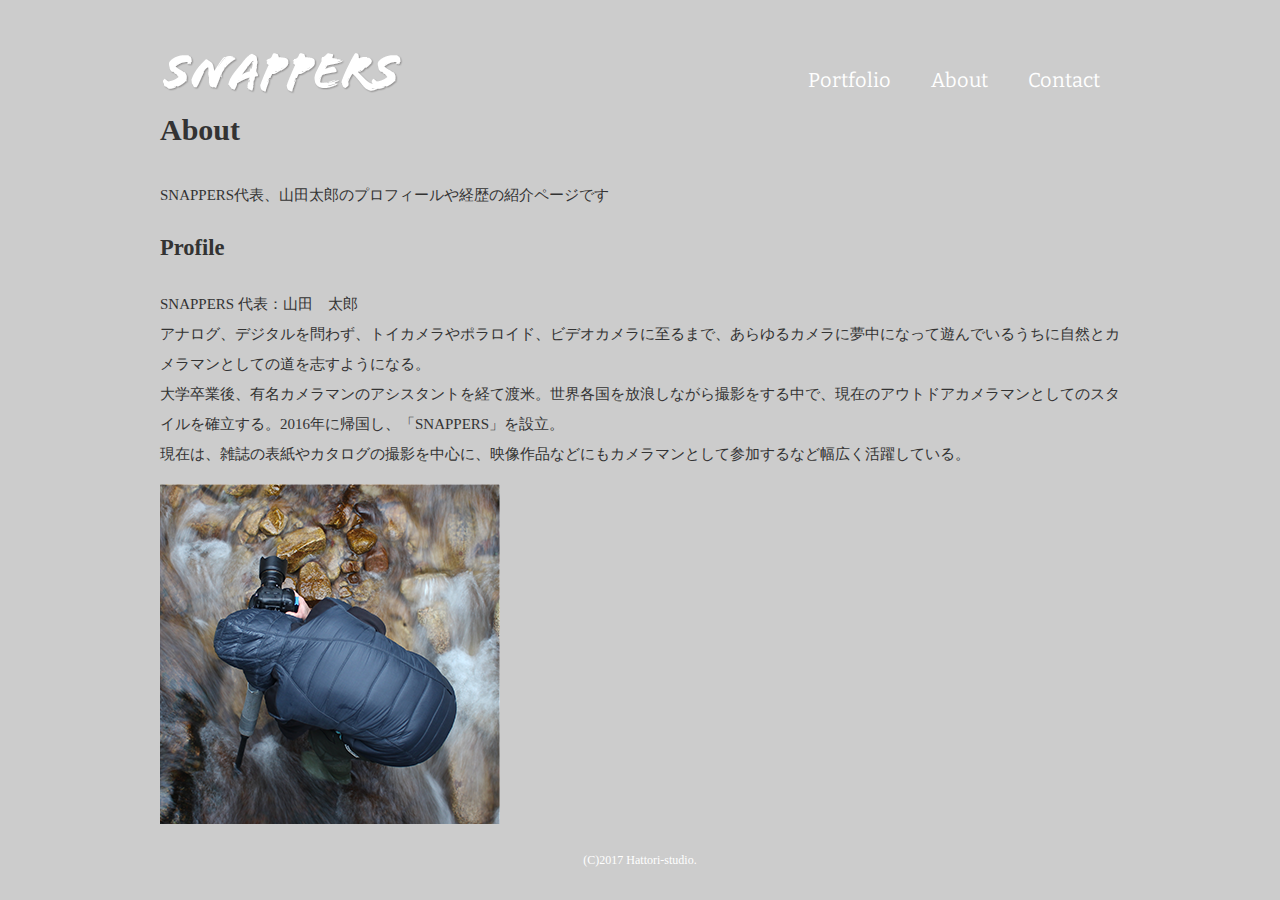
==== about.html @ 91633f19 "aboutページを追加し、見出し・プロフィールセクションを作成" ====
<!DOCTYPE html>
<html>  
<head>
<meta charset="UTF-8">
<title>About｜風景写真家「SNAPPERS」</title>
<link href="https://fonts.googleapis.com/css?family=Bitter:400,700&display=swap" rel="stylesheet">
<link href="css/style.css" rel="stylesheet">
</head>
    
<body id="about">
  <!-- headerの始まり -->
  <header>
    <div class="logo">
      <a href="index.html"><img src="images/logo.png" alt="SNAPPERS"></a>
    </div>
    <nav>
      <ul class="global-nav">
        <li><a href="portfolio.html">Portfolio</a></li>
        <li><a href="about.html">About</a></li>
        <li><a href="contact.html">Contact</a></li>
      </ul>
    </nav>
  </header>
  <!-- headerの終わり -->
  
  <!-- wrapの始まり -->
  <div id="wrap">
    <div class="content">
      <div class="main-center">
        <h1>About</h1>
        <p>SNAPPERS代表、山田太郎のプロフィールや経歴の紹介ページです</p>
        <section class="profile clearfix">
          <div class="profile-txt">
            <h2 class="icon">Profile</h2>
            <p><span>SNAPPERS 代表：山田　太郎</span><br>アナログ、デジタルを問わず、トイカメラやポラロイド、ビデオカメラに至るまで、あらゆるカメラに夢中になって遊んでいるうちに自然とカメラマンとしての道を志すようになる。<br>大学卒業後、有名カメラマンのアシスタントを経て渡米。世界各国を放浪しながら撮影をする中で、現在のアウトドアカメラマンとしてのスタイルを確立する。2016年に帰国し、「SNAPPERS」を設立。<br>現在は、雑誌の表紙やカタログの撮影を中心に、映像作品などにもカメラマンとして参加するなど幅広く活躍している。</p>
            <img src="images/about-profile.png" alt="山田太郎プロフィール画像" class="profile-image">
          </div>
        </section>
      </div>
    </div>
  </div>
  <!-- wrapの終わり-->
  
  <!-- footerの始まり -->
  <footer>
    <small>(C)2017 Hattori-studio.</small>
  </footer>
  <!-- footerの終わり -->
</body>

</html>
---- css/style.css ----
@charset "utf-8";

body {
  margin: 0;
  padding: 0;
  background-color: #cccccc;
  color: #333333;
  font-size: 15px;
  line-height: 2;
}
  
p,h1,h2,h3,h4,h5,h6 {
  margin-top: 0;
}

img {
  vertical-align: bottom;
}

ul {
  margin: 0;
  padding: 0;
}

a {
  color: #3583aa;
  text-decoration: none;
}

a:visited {
  color: #788d98
}

a:hover {
  text-decoration: underline
}

header {
  width: 960px;
  height: 100px;
  margin: 0 auto;  
}

.logo {
  float: left;
  margin-top: 50px;
}

.global-nav {
  float: right;
  margin-top: 60px;
}

.global-nav li {
  float: left;
  margin: 0 20px;
  font-size: 20px;
  list-style: none;
  font-family: 'Bitter', serif;
}

.global-nav li a {
  color: #ffffff;
}

.global-nav li a:hover {
  border-bottom: 2px solid #ffffff;
  padding-bottom: 3px;
  text-decoration: none;
}

#wrap {
  clear: both;
}

.content {
  width: 960px;
  margin: 0 auto;
}

footer {
  text-align: center;
  color: #ffffff;
  padding: 20px 0;
}

footer small {
  font-size: 12px;
}

#index h1 {
  font-size: 100px;
  line-height: 1;
  color: #ffffff;
  font-family: "Bitter", serif;
  margin-bottom: 50px;
}

#index .content {
  margin-top: 150px;
}

#index p {
  font-size: 16px;
  color: #ffffff;
}

.btn a {
  background-color: #009cd3;
  color: #ffffff;
  font-size: 20px;
  font-family: "Bitter", sefif;
  width: 185px;
  display: block;
  text-align: center;
  line-height: 50px;
  margin-top: 20px;
  border-radius: 5px;
  border: 3px solid #009cd3;
}

.btn a:hover {
  text-decoration: none;
  background-color: #ffffff;
  color: #009cd3
}

#index footer {
  width: 960px;
  text-align: left;
  margin-top: 150px auto 0 auto;
}

#index {
  background-image: url(../images/bg-index.jpg);
  background-repeat: no-repeat;
  background-position: center center;
  background-attachment: fixed;
  background-size: cover;
  
}
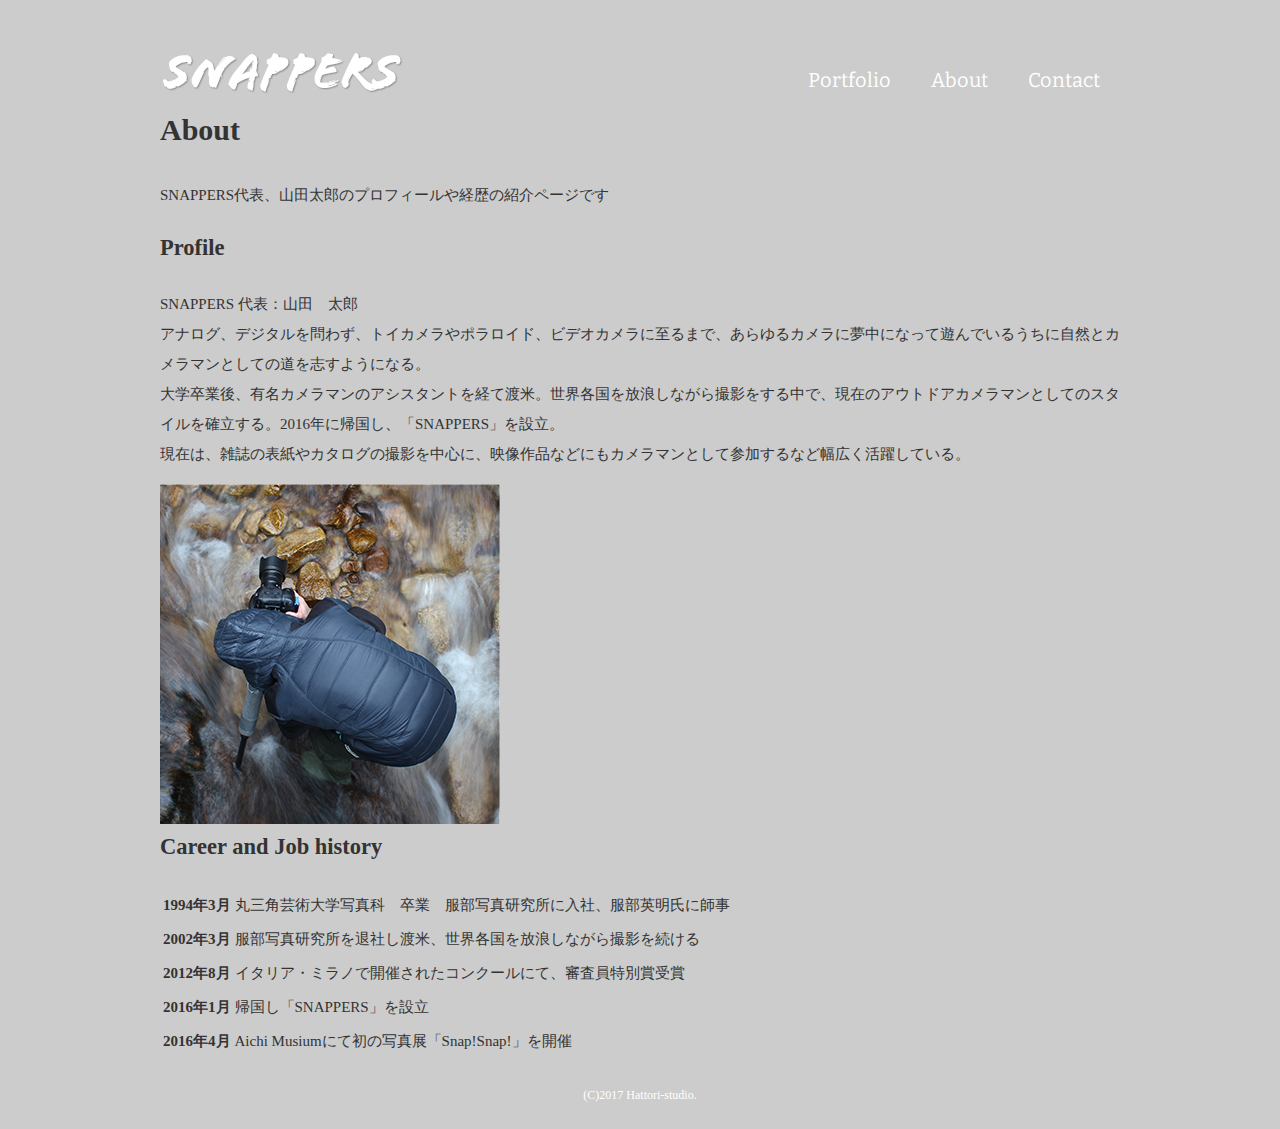
==== commit 611aaf8d: "表を追加" ====
--- a/about.html
+++ b/about.html
@@ -33,8 +33,33 @@
           <div class="profile-txt">
             <h2 class="icon">Profile</h2>
             <p><span>SNAPPERS 代表：山田　太郎</span><br>アナログ、デジタルを問わず、トイカメラやポラロイド、ビデオカメラに至るまで、あらゆるカメラに夢中になって遊んでいるうちに自然とカメラマンとしての道を志すようになる。<br>大学卒業後、有名カメラマンのアシスタントを経て渡米。世界各国を放浪しながら撮影をする中で、現在のアウトドアカメラマンとしてのスタイルを確立する。2016年に帰国し、「SNAPPERS」を設立。<br>現在は、雑誌の表紙やカタログの撮影を中心に、映像作品などにもカメラマンとして参加するなど幅広く活躍している。</p>
-            <img src="images/about-profile.png" alt="山田太郎プロフィール画像" class="profile-image">
           </div>
+          <img src="images/about-profile.png" alt="山田太郎プロフィール画像" class="profile-image">
+        </section>
+        <section class="career">
+          <h2 class="icon">Career and Job history</h2>
+          <table>
+            <tr>
+              <th>1994年3月</th>
+              <td>丸三角芸術大学写真科　卒業　服部写真研究所に入社、服部英明氏に師事</td>
+            </tr>
+            <tr>
+              <th>2002年3月</th>
+              <td>服部写真研究所を退社し渡米、世界各国を放浪しながら撮影を続ける</td>
+            </tr>
+            <tr>
+              <th>2012年8月</th>
+              <td>イタリア・ミラノで開催されたコンクールにて、審査員特別賞受賞</td>
+            </tr>
+            <tr>
+              <th>2016年1月</th>
+              <td>帰国し「SNAPPERS」を設立</td>
+            </tr>
+            <tr>
+              <th>2016年4月</th>
+              <td>Aichi Musiumにて初の写真展「Snap!Snap!」を開催</td>
+            </tr>
+          </table>
         </section>
       </div>
     </div>
--- a/css/style.css
+++ b/css/style.css
@@ -137,5 +137,4 @@
   background-position: center center;
   background-attachment: fixed;
   background-size: cover;
-  
 }